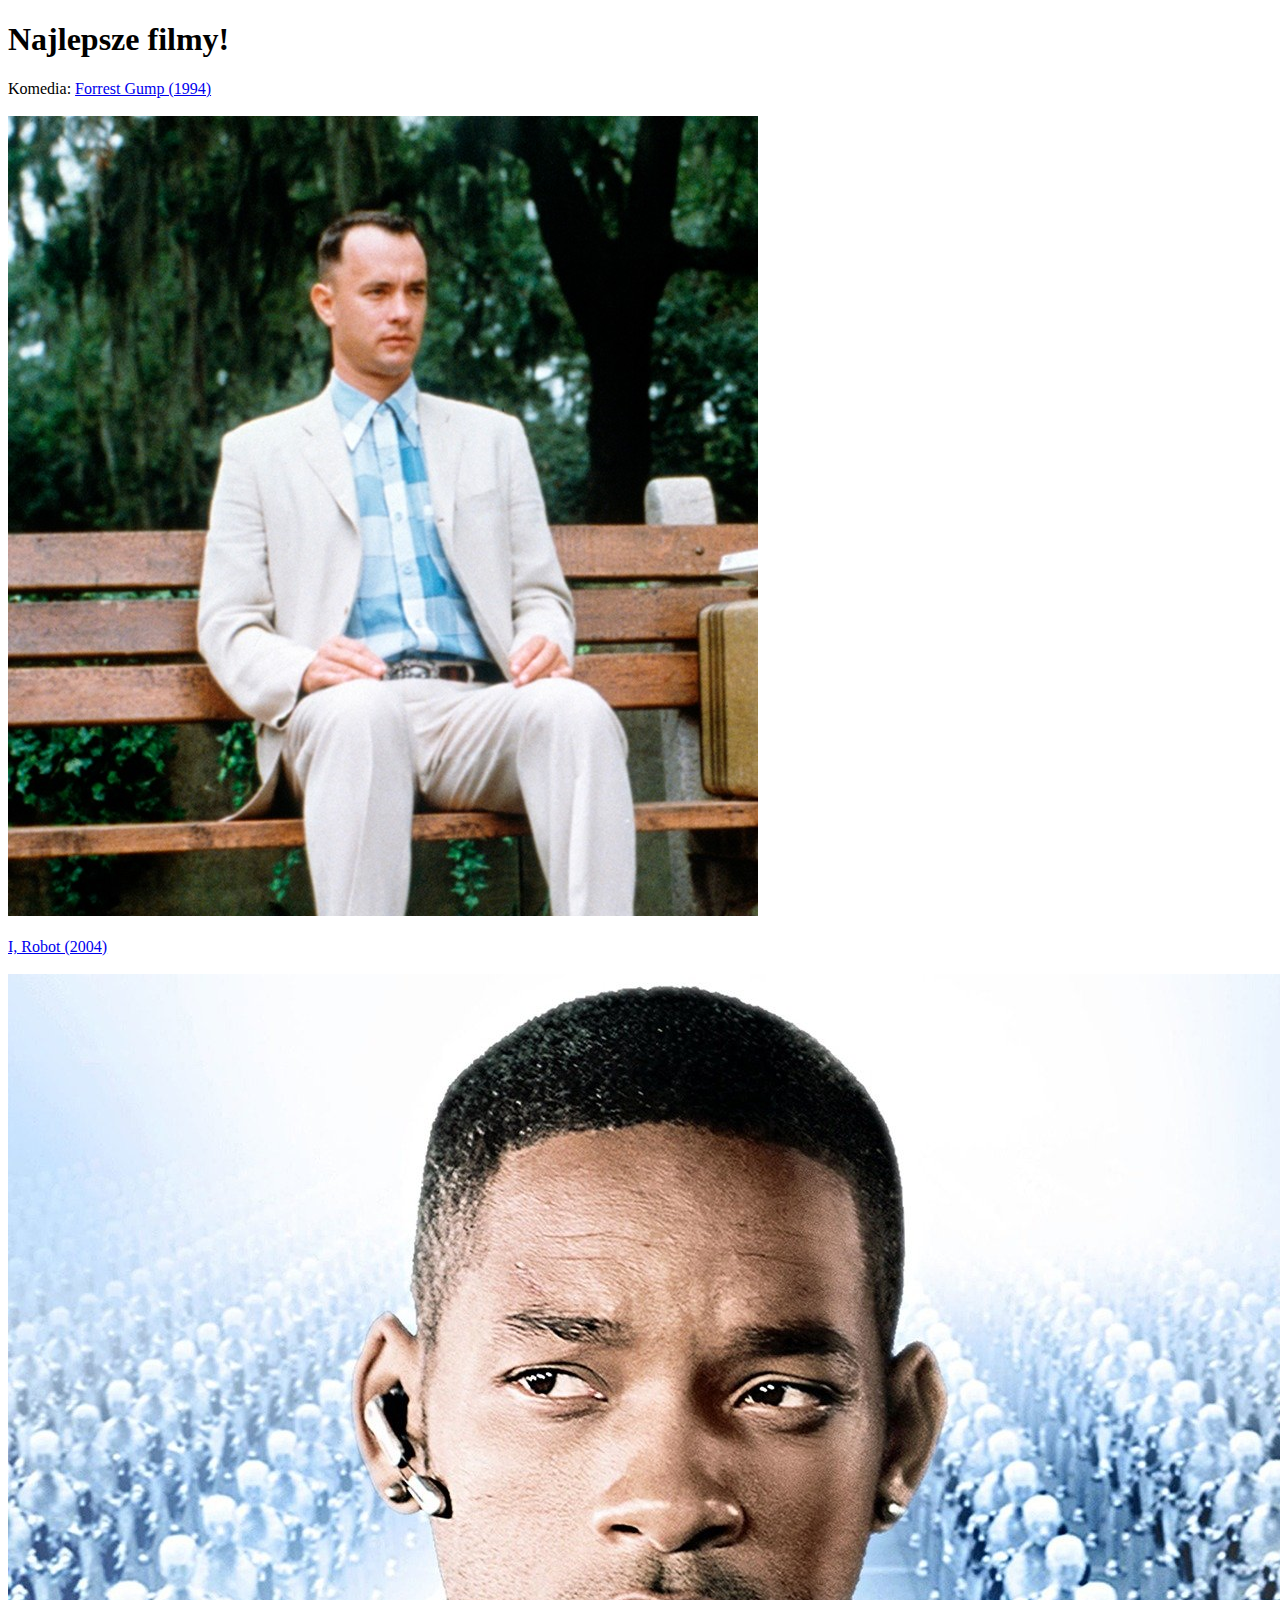
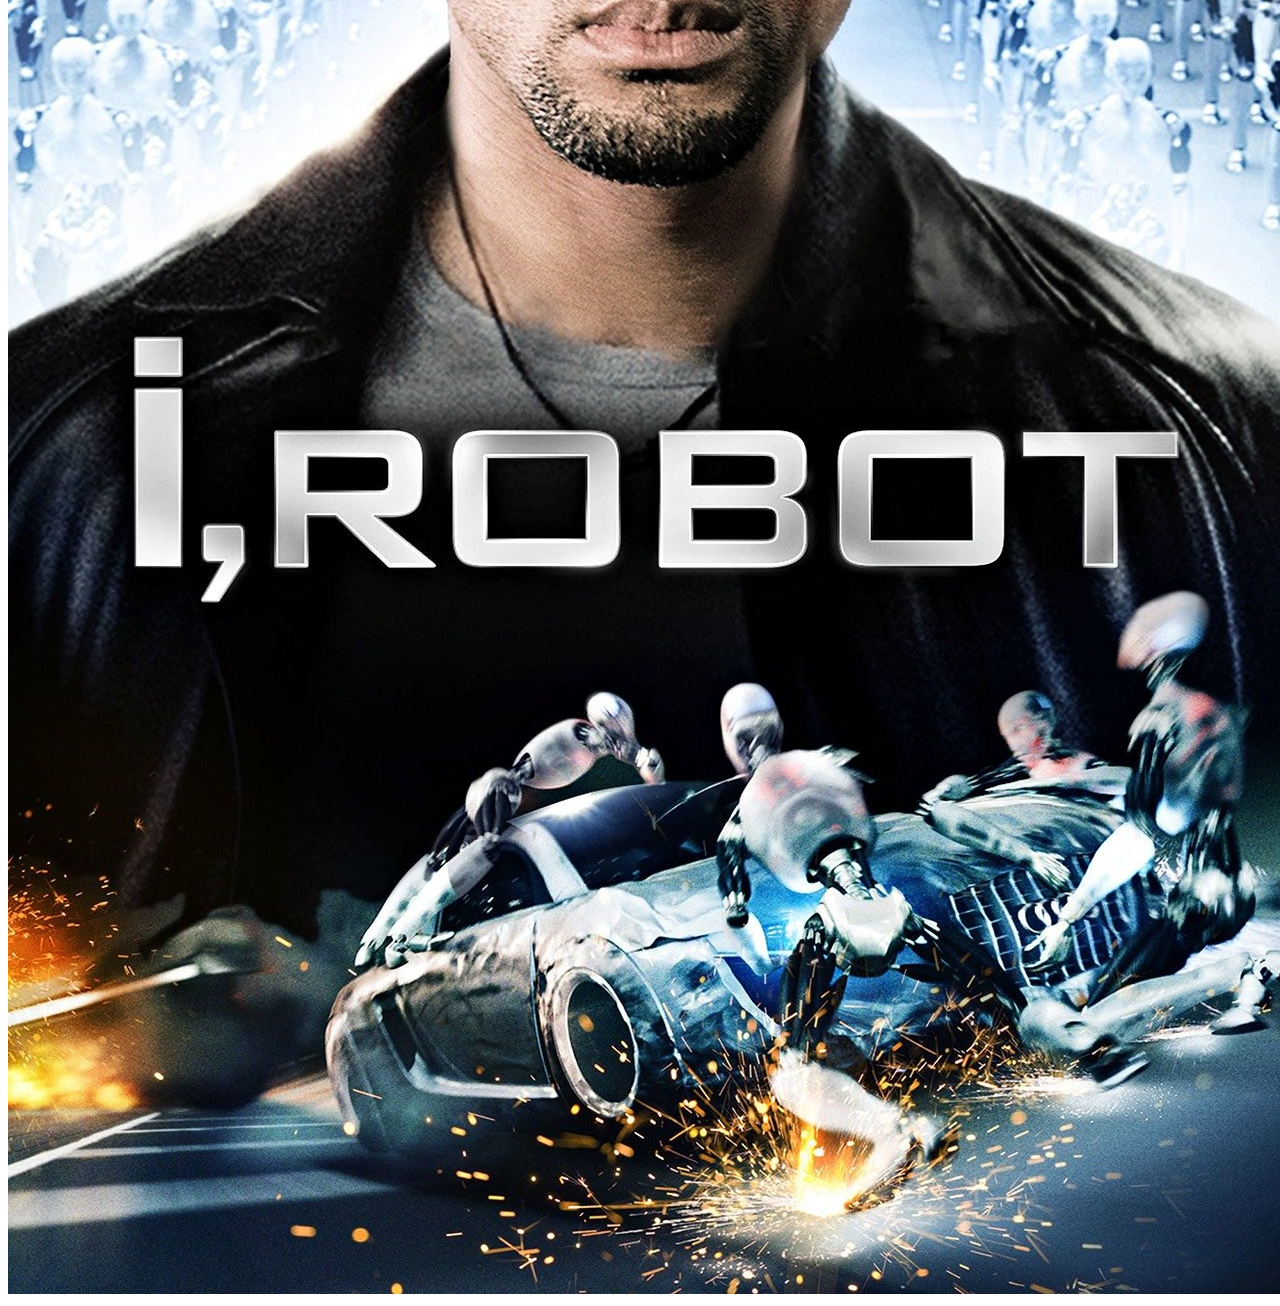
==== index.html @ 55b51733 "podstawy 1" ====
<!DOCTYPE html>
<html lang="pl">
<head>
    <meta charset="utf-8" />
    <title>Najlepsze filmy!</title> 
    <meta name="description" content="Przed Tobą coś coś..."/>
    <meta name="keywords" content="film, kino, najlepsze filmy, top filmy" />
    <meta http-equiv="X-UA- Compatible" content="IE=edge, chrome=1" />
    <meta name="author" content="Wojtek" />
</head>

<body>
    <h1> Najlepsze filmy!</h1>

    Komedia:  
    <a href="https://www.imdb.com/title/tt0109830/" target="_blank" title="View on Google imdb">
        Forrest Gump (1994)
    </a>
    <br />
    <br />

    <a href="https://www.imdb.com/title/tt0109830/" target="_blank" title="View on Google images">
        <img src="img/forrest.jpg" />
    </a>

    <br />
    <br />
     
    <a href="https://www.imdb.com/title/tt0343818/" target="_blank" title="View on Google imdb">
        I, Robot (2004)
    </a>

    <br />
    <br />

    <a href="https://www.imdb.com/title/tt0343818/" target="_blank" title="View on Google images">
        <img src="img/i,robot.jpg"  /> 
    </a>


</body>
</html>
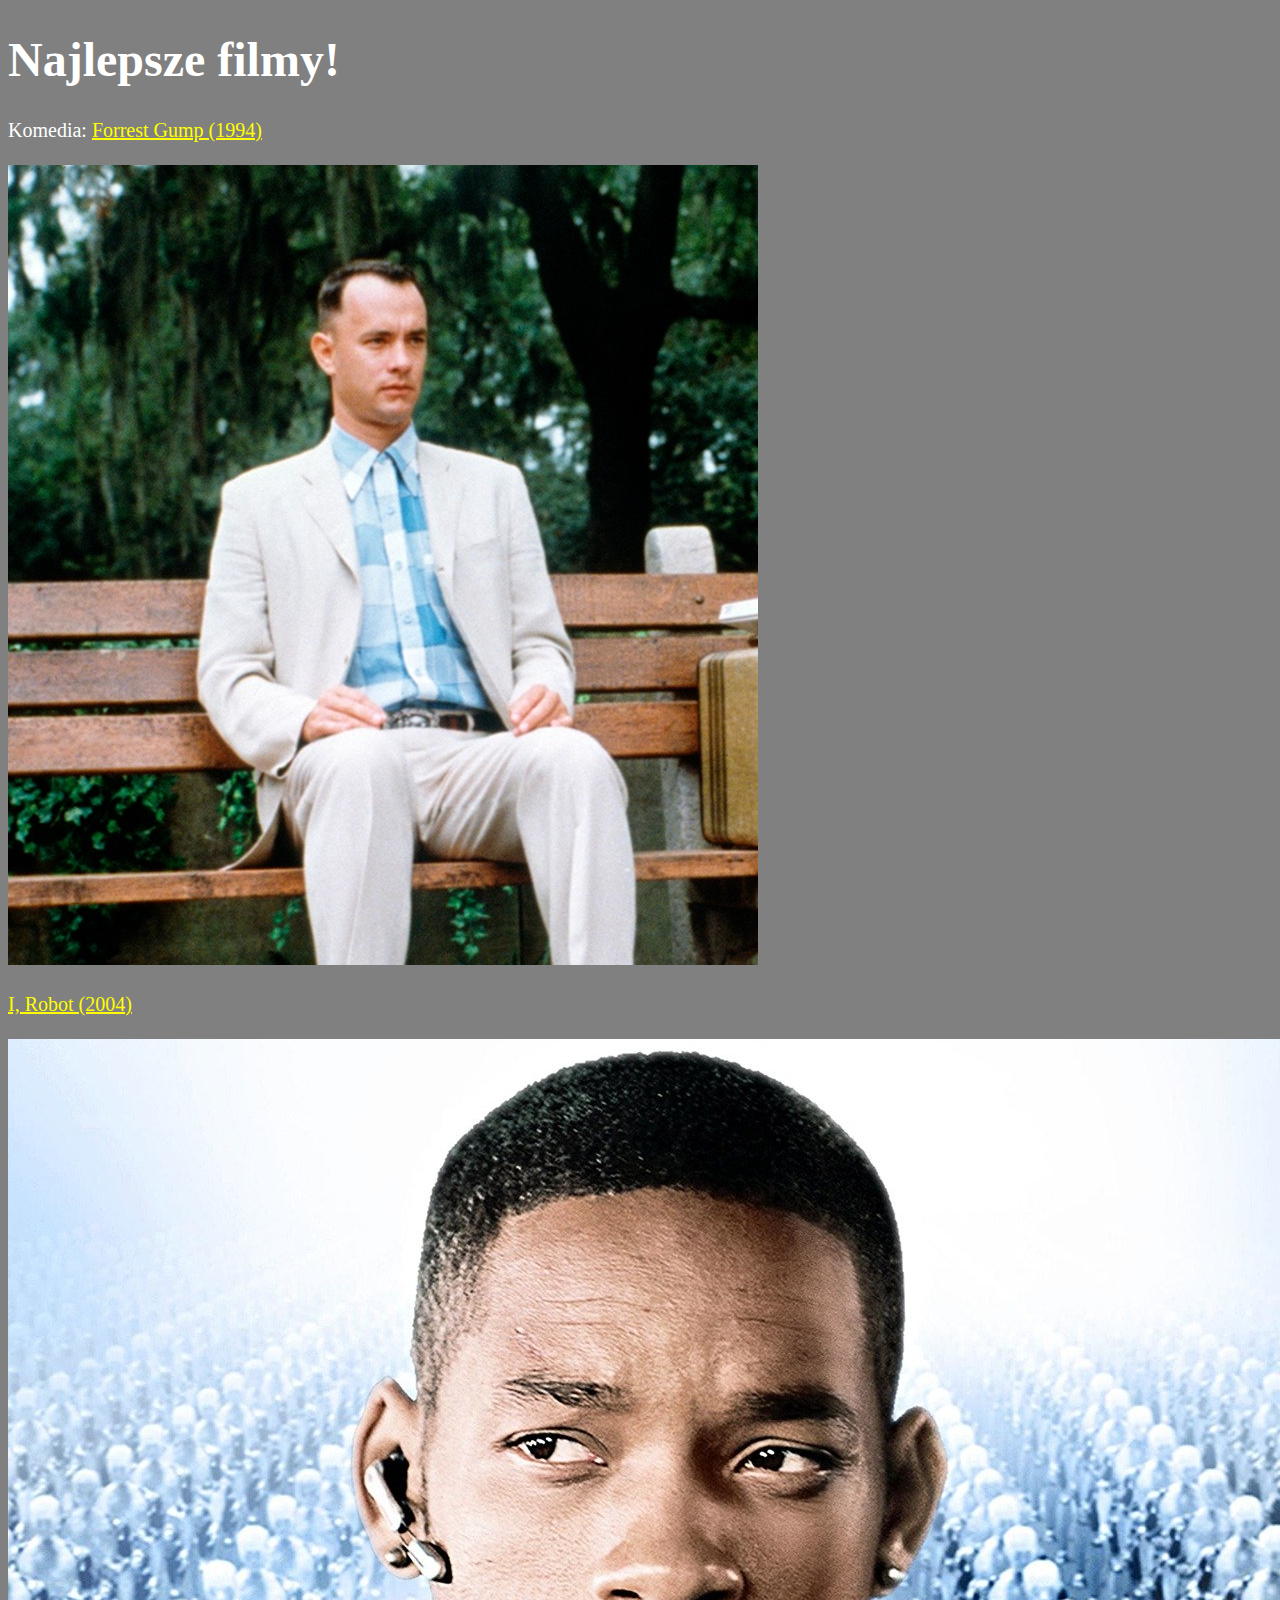
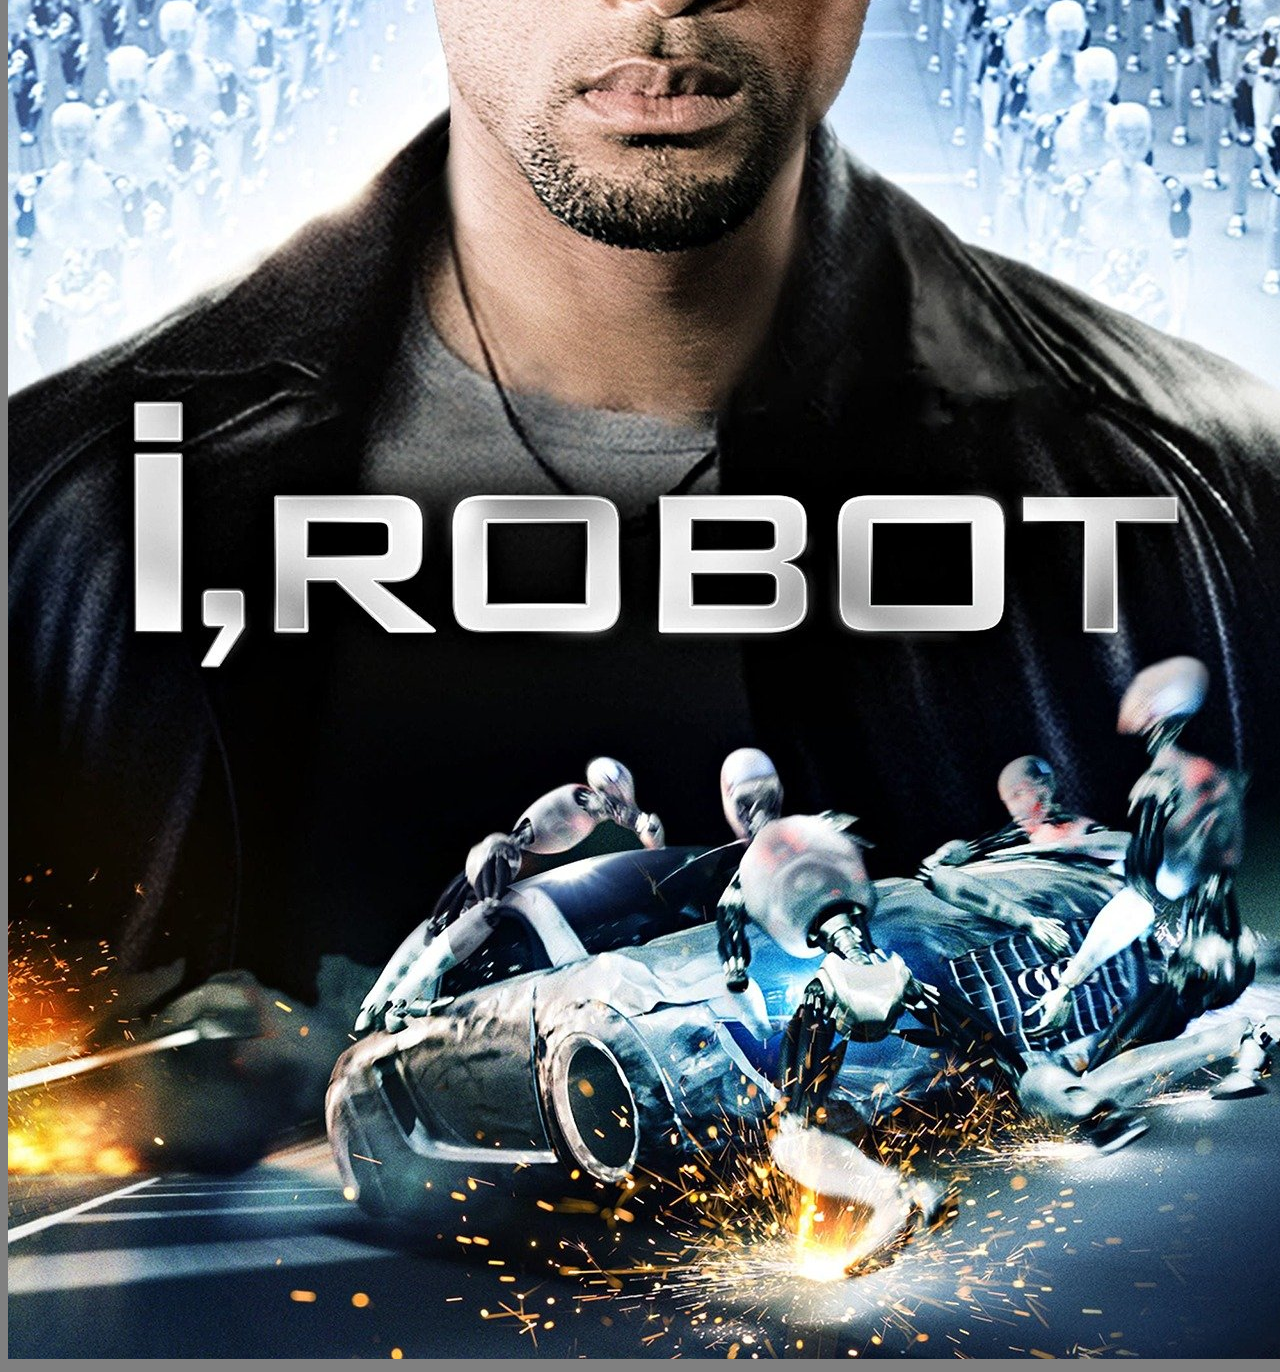
==== commit abdfbc9e: "css basics" ====
--- a/index.html
+++ b/index.html
@@ -7,6 +7,9 @@
     <meta name="keywords" content="film, kino, najlepsze filmy, top filmy" />
     <meta http-equiv="X-UA- Compatible" content="IE=edge, chrome=1" />
     <meta name="author" content="Wojtek" />
+    <link rel="stylesheet" href="index.css" type="text/css" />
+
+    
 </head>
 
 <body>
--- a/index.css
+++ b/index.css
@@ -0,0 +1,26 @@
+body
+{
+    background-color: gray;
+    font-family: Verdana;
+    font-size: 20px;
+    color: white;
+}
+h1
+{
+    font-size: 48px;
+}
+/*Nieodwiedzony link*/
+a:link
+{
+    color:yellow;
+}
+/*Odwiedzony link*/
+a:visited
+{
+    color:yellow;
+}
+/*Najechany link*/
+a:hover
+{
+    color:red;
+}